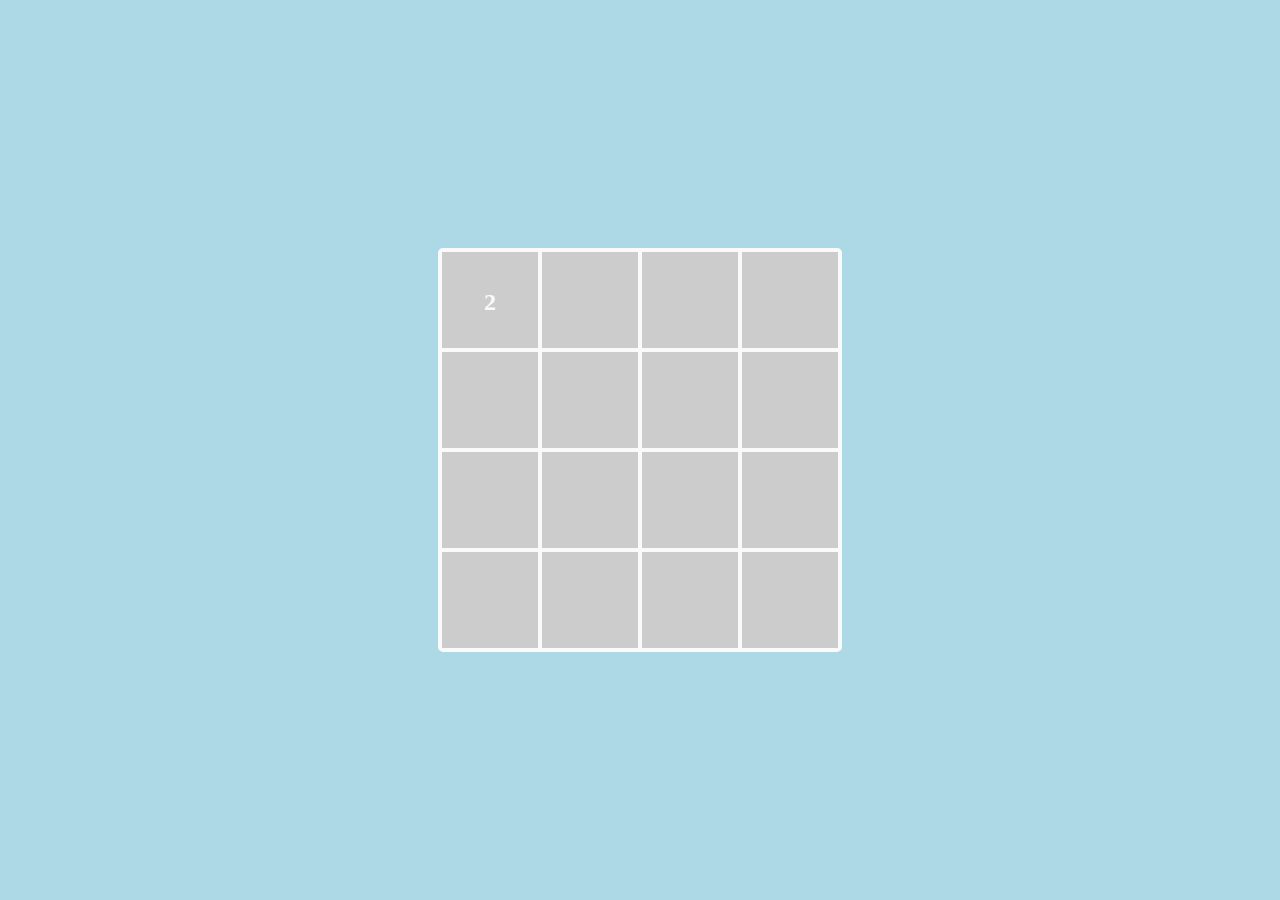
==== index.html @ eef938b9 "'init'" ====
<!DOCTYPE html>
<html>
<head>
	<title></title>
	<link rel="stylesheet" type="text/css" href="index.css">
</head>
<body>
	<div class="box-wrapper">
		<div>2</div>
		<div></div>
		<div></div>
		<div></div>
		<div></div>
		<div></div>
		<div></div>
		<div></div>
		<div></div>
		<div></div>
		<div></div>
		<div></div>
		<div></div>
		<div></div>
		<div></div>
		<div></div>
	</div>

	<script src="./jquery.min.js"></script>
	<!-- <script src="./index.js"></script> -->
	<script type="text/javascript">
		let arr = [0,2,0,2]

		arr = arr.reduce((total, currentValue, currentIndex, arr) => {
			if (currentValue != 0) {
				total.push(currentValue)
			}

			return total
		}, [])

		arr.map((item, index, array) => {
			if (item === array[index + 1]) {
				array[index] = item + array[index + 1]
				array[index + 1] = 0
			}
			return array
		})

		arr = arr.reduce((total, currentValue, currentIndex, arr) => {
			if (currentValue != 0) {
				total.push(currentValue)
			}

			return total
		}, [])

		while(arr.length < 4) {
			arr.push(0)
		}

		console.log(arr)
	</script>
</body>
</html>
---- index.css ----
*{
	padding: 0;
	margin: 0;
}
body{
	background-color: lightblue;
}
.box-wrapper{
	display: flex;
	flex-direction: row;
	flex-wrap: wrap;
	position: absolute;
	top: 50%;
	left: 50%;
	transform: translateX(-50%) translateY(-50%);
	width: 400px;
	height: 400px;
	background-color: #fafafa;
	border-radius: 5px;
	border: 2px solid #fafafa;
}
.box-wrapper div{
	width: 100px;
	height: 100px;
	text-align: center;
	line-height: 100px;
	color: #fafafa;
	font-weight: 700;
	font-size: 24px;
	background-color: #ccc;
	box-sizing: border-box;
	border: 2px solid #fafafa;
}

.value0{
	background-color: #ccc !important;
}
.value2{

}
.value4{
	
}
.value8{
	
}
.value16{
	
}
.value32{
	
}
.value64{
	
}
.value128{
	
}
.value256{
	
}
.value512{
	
}
.value1024{
	
}
.value2048{
	
}
.value4096{
	
}

/*最终游戏设计*/
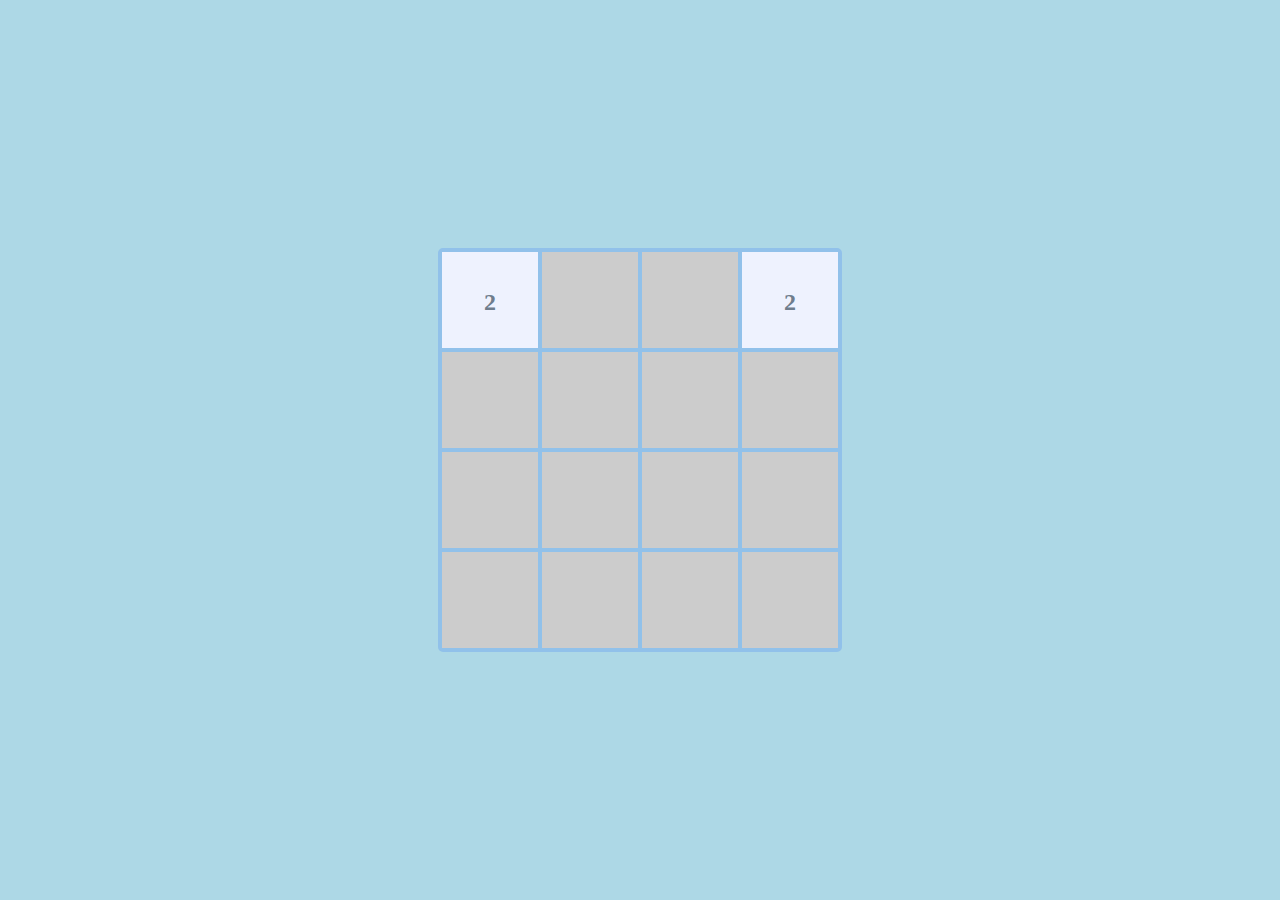
==== commit 9d32ced7: "'完善上下左右操作机制'" ====
--- a/index.html
+++ b/index.html
@@ -6,58 +6,25 @@
 </head>
 <body>
 	<div class="box-wrapper">
-		<div>2</div>
-		<div></div>
-		<div></div>
-		<div></div>
-		<div></div>
-		<div></div>
-		<div></div>
-		<div></div>
-		<div></div>
-		<div></div>
-		<div></div>
-		<div></div>
-		<div></div>
-		<div></div>
-		<div></div>
-		<div></div>
+		<div class="value2">2</div>
+		<div class="value0">0</div>
+		<div class="value0">0</div>
+		<div class="value2">2</div>
+		<div class="value0">0</div>
+		<div class="value0">0</div>
+		<div class="value0">0</div>
+		<div class="value0">0</div>
+		<div class="value0">0</div>
+		<div class="value0">0</div>
+		<div class="value0">0</div>
+		<div class="value0">0</div>
+		<div class="value0">0</div>
+		<div class="value0">0</div>
+		<div class="value0">0</div>
+		<div class="value0">0</div>
 	</div>
 
 	<script src="./jquery.min.js"></script>
-	<!-- <script src="./index.js"></script> -->
-	<script type="text/javascript">
-		let arr = [0,2,0,2]
-
-		arr = arr.reduce((total, currentValue, currentIndex, arr) => {
-			if (currentValue != 0) {
-				total.push(currentValue)
-			}
-
-			return total
-		}, [])
-
-		arr.map((item, index, array) => {
-			if (item === array[index + 1]) {
-				array[index] = item + array[index + 1]
-				array[index + 1] = 0
-			}
-			return array
-		})
-
-		arr = arr.reduce((total, currentValue, currentIndex, arr) => {
-			if (currentValue != 0) {
-				total.push(currentValue)
-			}
-
-			return total
-		}, [])
-
-		while(arr.length < 4) {
-			arr.push(0)
-		}
-
-		console.log(arr)
-	</script>
+	<script src="./index.js"></script>
 </body>
 </html>--- a/index.css
+++ b/index.css
@@ -17,7 +17,7 @@
 	height: 400px;
 	background-color: #fafafa;
 	border-radius: 5px;
-	border: 2px solid #fafafa;
+	border: 2px solid #91C1EA;
 }
 .box-wrapper div{
 	width: 100px;
@@ -29,47 +29,58 @@
 	font-size: 24px;
 	background-color: #ccc;
 	box-sizing: border-box;
-	border: 2px solid #fafafa;
+	border: 2px solid #91C1EA;
 }
 
 .value0{
+	color: #ccc !important;
 	background-color: #ccc !important;
 }
 .value2{
-
+	color: #6F7D8D !important;
+	background-color: #EEF2FE !important;
 }
 .value4{
-	
+	color: #477699 !important;
+	background-color: #E6F4FF !important;
 }
 .value8{
-	
+	color: #0D75B6 !important;
+	background-color: #D4EEFF !important;
 }
 .value16{
-	
+	color: #2D8E9D !important;
+	background-color: #CDEEF6 !important;
 }
 .value32{
-	
+	color: #56931A !important;
+	background-color: #E1F0CF !important;
 }
 .value64{
-	
+	color: #8763CD !important;
+	background-color: #F2E5FF !important;
 }
 .value128{
-	
+	color: #E1657A !important;
+	background-color: #FFD3E0 !important;
 }
 .value256{
-	
+	color: #F37829 !important;
+	background-color: #FFD8B4 !important;
 }
 .value512{
-	
+	color: #fff !important;
+	background-color: #FFA000 !important;
 }
 .value1024{
-	
+	color: #333 !important;
+	background-color: #13D7FF !important;
 }
 .value2048{
-	
+	color: #FFF16C !important;
+	background-color: #FF6EA4 !important;
 }
 .value4096{
-	
-}
-
-/*最终游戏设计*/+	color: #D30413 !important;
+	background-color: #2B2D35 !important;
+}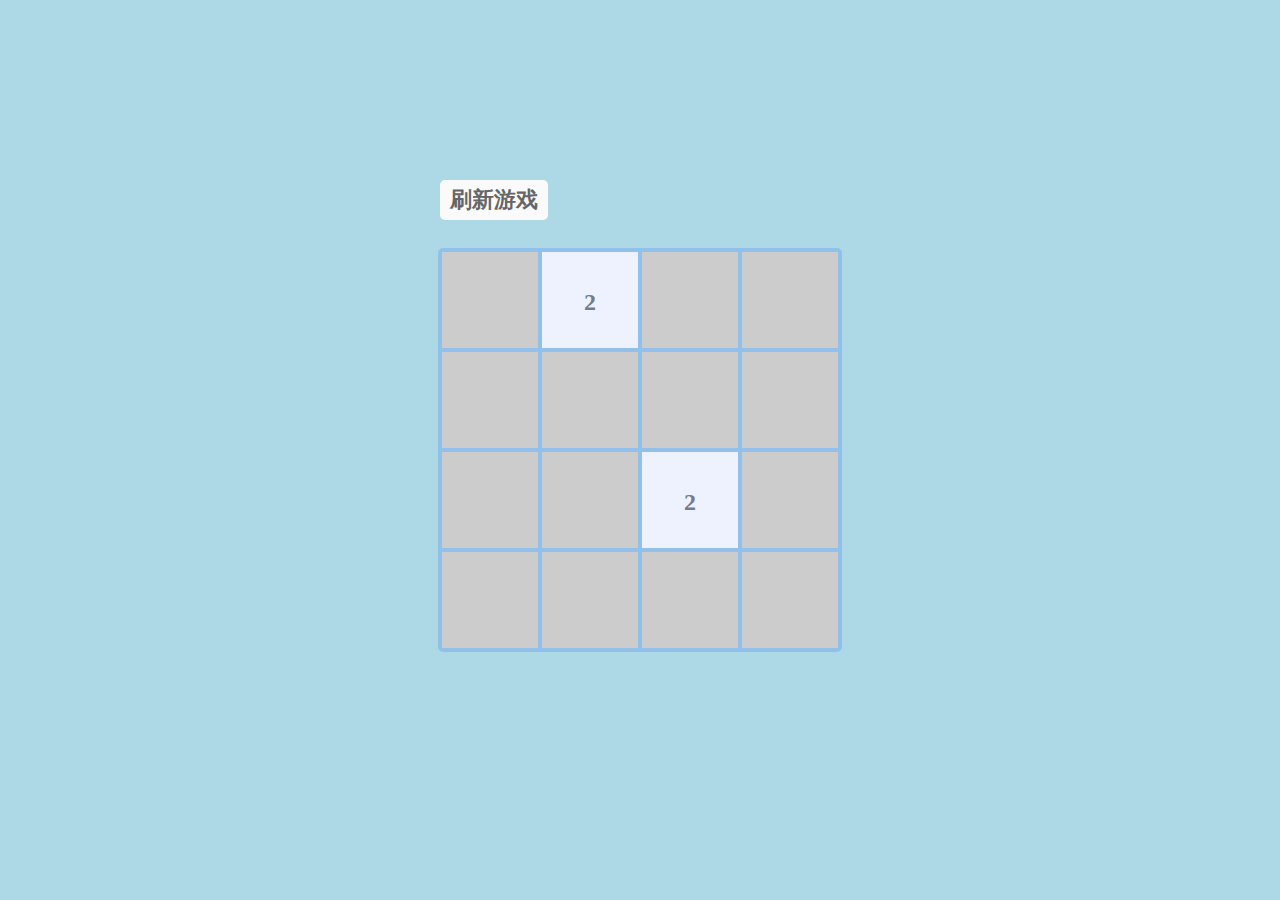
==== commit c141744f: "'添加动画及缓存'" ====
--- a/index.html
+++ b/index.html
@@ -5,24 +5,13 @@
 	<link rel="stylesheet" type="text/css" href="index.css">
 </head>
 <body>
-	<div class="box-wrapper">
-		<div class="value2">2</div>
-		<div class="value0">0</div>
-		<div class="value0">0</div>
-		<div class="value2">2</div>
-		<div class="value0">0</div>
-		<div class="value0">0</div>
-		<div class="value0">0</div>
-		<div class="value0">0</div>
-		<div class="value0">0</div>
-		<div class="value0">0</div>
-		<div class="value0">0</div>
-		<div class="value0">0</div>
-		<div class="value0">0</div>
-		<div class="value0">0</div>
-		<div class="value0">0</div>
-		<div class="value0">0</div>
+	<div class="button-group">
+		<div id="refresh-but">
+			刷新游戏
+		</div>
 	</div>
+
+	<div class="box-wrapper"></div>
 
 	<script src="./jquery.min.js"></script>
 	<script src="./index.js"></script>
--- a/index.css
+++ b/index.css
@@ -15,7 +15,7 @@
 	transform: translateX(-50%) translateY(-50%);
 	width: 400px;
 	height: 400px;
-	background-color: #fafafa;
+	background-color: #ccc;
 	border-radius: 5px;
 	border: 2px solid #91C1EA;
 }
@@ -30,6 +30,77 @@
 	background-color: #ccc;
 	box-sizing: border-box;
 	border: 2px solid #91C1EA;
+}
+.button-group{
+	display: flex;
+	flex-direction: row;
+	flex-wrap: wrap;
+	position: absolute;
+	top: 20%;
+	left: 50%;
+	transform: translateX(-50%);
+	width: 400px;
+}
+.button-group div{
+	background-color: #fafafa;
+	padding: 5px 10px;
+	border-radius: 5px;
+	color: #666;
+	font-weight: 700;
+	font-size: 22px;
+	cursor: pointer;
+}
+.button-group div:active{
+	padding: 3px 7px;
+}
+
+.bounceIn-do{
+	animation: bounceIn 0.5s linear;
+}
+
+@keyframes bounceIn {
+  from,
+  20%,
+  40%,
+  60%,
+  80%,
+  to {
+    -webkit-animation-timing-function: cubic-bezier(0.215, 0.61, 0.355, 1);
+    animation-timing-function: cubic-bezier(0.215, 0.61, 0.355, 1);
+  }
+
+  0% {
+    opacity: 0;
+    -webkit-transform: scale3d(0.3, 0.3, 0.3);
+    transform: scale3d(0.3, 0.3, 0.3);
+  }
+
+  20% {
+    -webkit-transform: scale3d(1.1, 1.1, 1.1);
+    transform: scale3d(1.1, 1.1, 1.1);
+  }
+
+  40% {
+    -webkit-transform: scale3d(0.9, 0.9, 0.9);
+    transform: scale3d(0.9, 0.9, 0.9);
+  }
+
+  60% {
+    opacity: 1;
+    -webkit-transform: scale3d(1.03, 1.03, 1.03);
+    transform: scale3d(1.03, 1.03, 1.03);
+  }
+
+  80% {
+    -webkit-transform: scale3d(0.97, 0.97, 0.97);
+    transform: scale3d(0.97, 0.97, 0.97);
+  }
+
+  to {
+    opacity: 1;
+    -webkit-transform: scale3d(1, 1, 1);
+    transform: scale3d(1, 1, 1);
+  }
 }
 
 .value0{
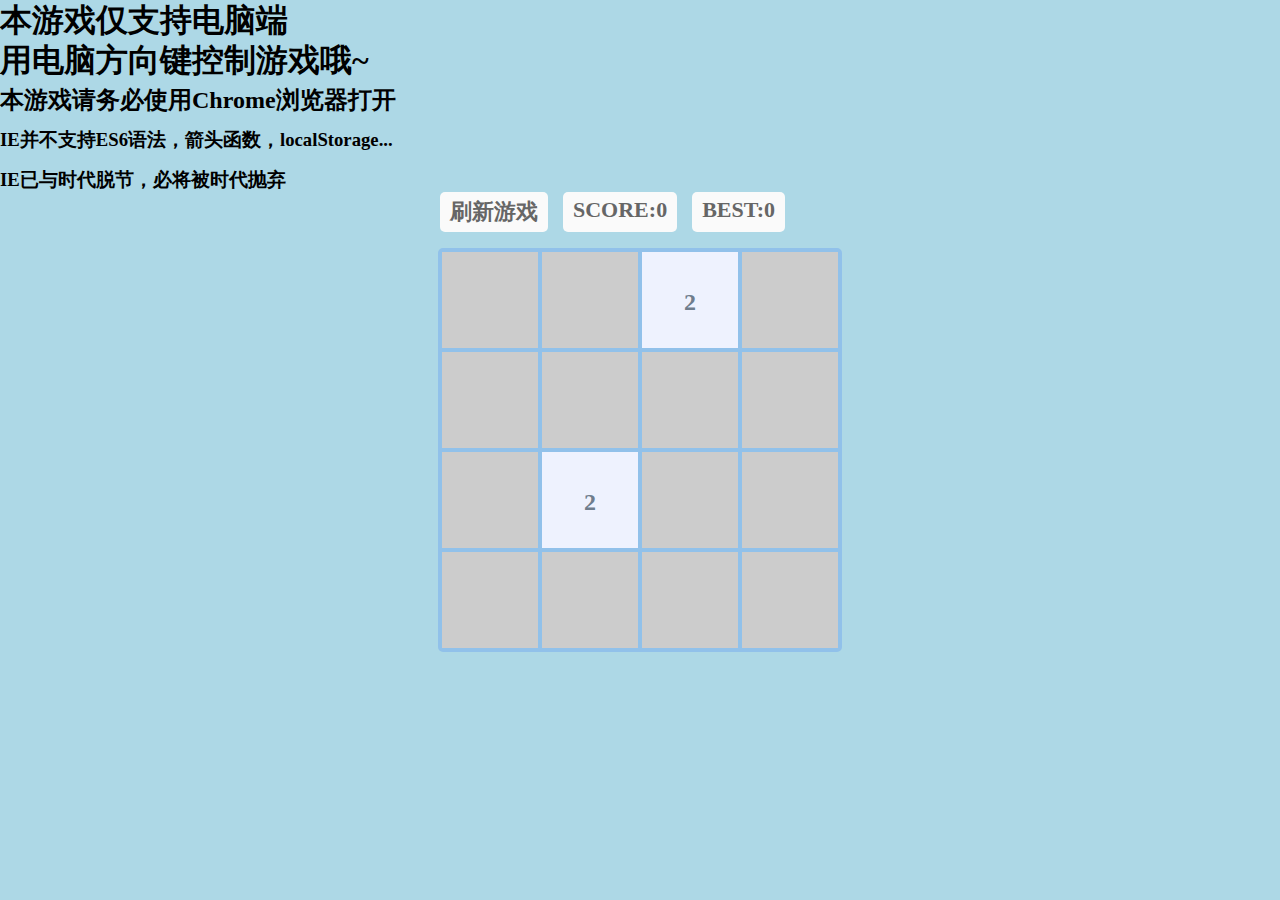
==== commit 65b528aa: "'游戏机制完成'" ====
--- a/index.html
+++ b/index.html
@@ -2,17 +2,48 @@
 <html>
 <head>
 	<title></title>
+	<meta charset="utf-8">
 	<link rel="stylesheet" type="text/css" href="index.css">
 </head>
 <body>
+	<div style="width: 600px;">
+		<h1>本游戏仅支持电脑端</h1>
+		<h1>用电脑方向键控制游戏哦~</h1>
+		<h2>本游戏请务必使用Chrome浏览器打开</h2>
+		<h3>IE并不支持ES6语法，箭头函数，localStorage...</h3>
+		<h3>IE已与时代脱节，必将被时代抛弃</h3>
+	</div>
+
 	<div class="button-group">
-		<div id="refresh-but">
+		<div id="refresh-but" class="global-button">
 			刷新游戏
+		</div>
+
+		<div id="score-block" class="global-button">
+			SCORE:<span id="score-counter">0</span>
+		</div>
+
+		<div id="maxscore-block" class="global-button">
+			BEST:<span id="max-score-counter">0</span>
 		</div>
 	</div>
 
 	<div class="box-wrapper"></div>
 
+	<div class="gameover-wrapper result-wrapper">
+		<div class="result-middle">
+			<h1>Game Over</h1>
+			<span id="try-again-but" class="global-button">重新开始</span>
+		</div>
+	</div>
+
+	<div class="gamewin-wrapper result-wrapper">
+		<div class="result-middle">
+			<h1>Game Win</h1>
+			<span id="restart-but" class="global-button">再玩一次</span>
+		</div>
+	</div>
+
 	<script src="./jquery.min.js"></script>
 	<script src="./index.js"></script>
 </body>
--- a/index.css
+++ b/index.css
@@ -4,6 +4,9 @@
 }
 body{
 	background-color: lightblue;
+}
+h1,h2,h3{
+	line-height: 40px;
 }
 .box-wrapper{
 	display: flex;
@@ -36,12 +39,38 @@
 	flex-direction: row;
 	flex-wrap: wrap;
 	position: absolute;
-	top: 20%;
+	top: 18%;
 	left: 50%;
 	transform: translateX(-50%);
-	width: 400px;
+	width: 500px;
+	margin-left: 50px;
 }
-.button-group div{
+#score-block{
+	margin-left: 15px;
+}
+#maxscore-block{
+	margin-left: 15px;
+}
+
+.result-wrapper{
+	display: none;
+	position: absolute;
+	top: 0;
+	left: 0;
+	background-color: rgba(251,248,239,.5);
+	width: 100%;
+	height: 100%;
+}
+.result-middle{
+	position: absolute;
+	top: 50%;
+	left: 50%;
+	transform: translateX(-50%) translateY(-50%);
+	text-align: center;
+}
+.global-button{
+	margin-top: 30px;
+	display: inline-block;
 	background-color: #fafafa;
 	padding: 5px 10px;
 	border-radius: 5px;
@@ -50,8 +79,8 @@
 	font-size: 22px;
 	cursor: pointer;
 }
-.button-group div:active{
-	padding: 3px 7px;
+.global-button:active{
+	opacity: .7;
 }
 
 .bounceIn-do{
@@ -150,8 +179,4 @@
 .value2048{
 	color: #FFF16C !important;
 	background-color: #FF6EA4 !important;
-}
-.value4096{
-	color: #D30413 !important;
-	background-color: #2B2D35 !important;
 }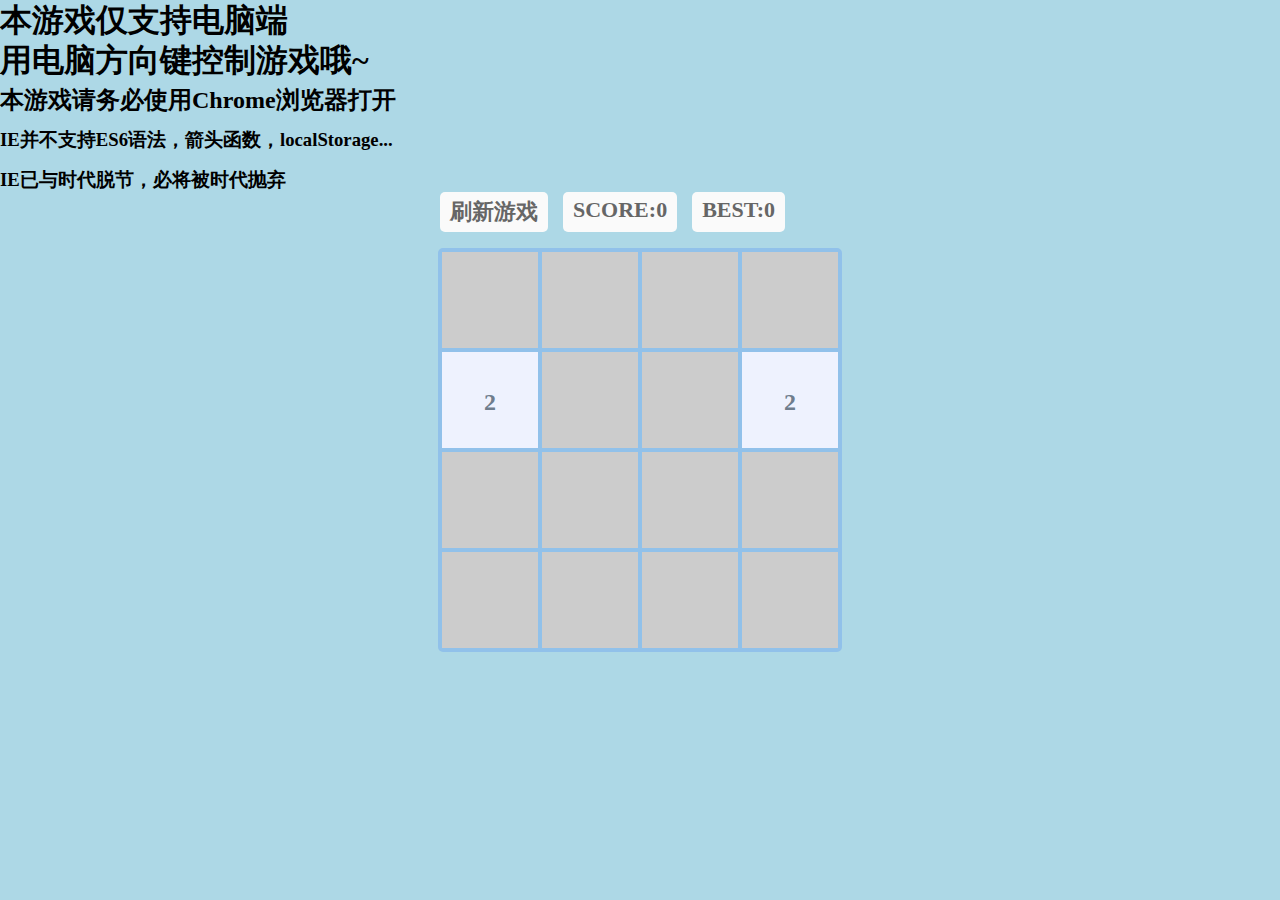
==== commit e7055eaf: "'添加页面失焦与获焦操作'" ====
--- a/index.html
+++ b/index.html
@@ -44,6 +44,12 @@
 		</div>
 	</div>
 
+	<div class="blurfocus-wrapper result-wrapper">
+		<div class="result-middle">
+			<h1>请点击页面，继续游戏</h1>
+		</div>
+	</div>
+
 	<script src="./jquery.min.js"></script>
 	<script src="./index.js"></script>
 </body>
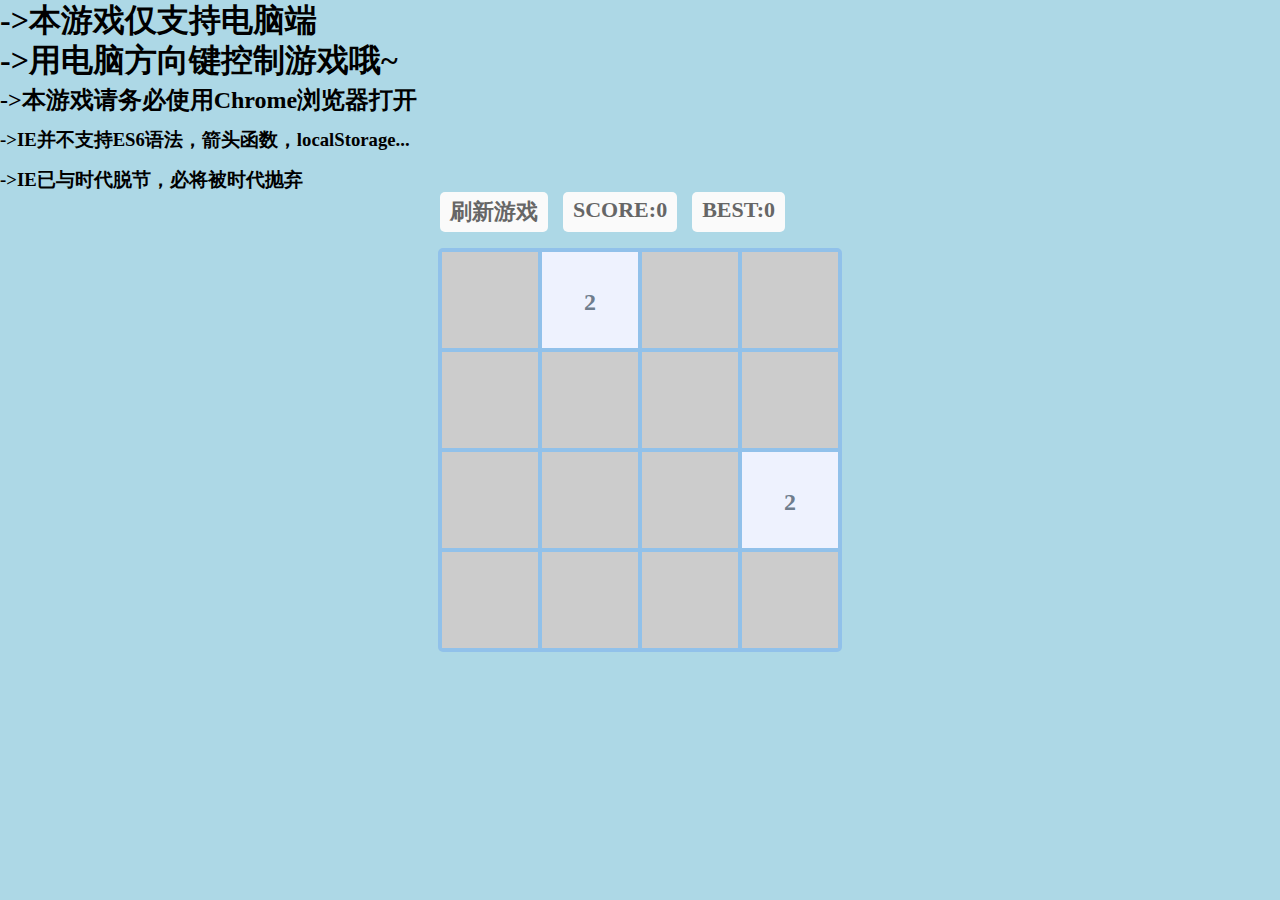
==== commit a7fa781b: "'最后完善，使用前请阅读README'" ====
--- a/index.html
+++ b/index.html
@@ -7,11 +7,11 @@
 </head>
 <body>
 	<div style="width: 600px;">
-		<h1>本游戏仅支持电脑端</h1>
-		<h1>用电脑方向键控制游戏哦~</h1>
-		<h2>本游戏请务必使用Chrome浏览器打开</h2>
-		<h3>IE并不支持ES6语法，箭头函数，localStorage...</h3>
-		<h3>IE已与时代脱节，必将被时代抛弃</h3>
+		<h1>->本游戏仅支持电脑端</h1>
+		<h1>->用电脑方向键控制游戏哦~</h1>
+		<h2>->本游戏请务必使用Chrome浏览器打开</h2>
+		<h3>->IE并不支持ES6语法，箭头函数，localStorage...</h3>
+		<h3>->IE已与时代脱节，必将被时代抛弃</h3>
 	</div>
 
 	<div class="button-group">
@@ -28,7 +28,8 @@
 		</div>
 	</div>
 
-	<div class="box-wrapper"></div>
+	<div class="box-wrapper">
+	</div>
 
 	<div class="gameover-wrapper result-wrapper">
 		<div class="result-middle">
@@ -46,7 +47,7 @@
 
 	<div class="blurfocus-wrapper result-wrapper">
 		<div class="result-middle">
-			<h1>请点击页面，继续游戏</h1>
+			<h1>请点击页面，继续游戏<br />(如有失效，请刷新界面)</h1>
 		</div>
 	</div>
 
--- a/index.css
+++ b/index.css
@@ -86,7 +86,6 @@
 .bounceIn-do{
 	animation: bounceIn 0.5s linear;
 }
-
 @keyframes bounceIn {
   from,
   20%,
@@ -170,13 +169,15 @@
 }
 .value512{
 	color: #fff !important;
-	background-color: #FFA000 !important;
+	background-color: #21D4FD !important;
+	background-image: linear-gradient(19deg, #21D4FD 0%, #B721FF 100%);
 }
 .value1024{
 	color: #333 !important;
-	background-color: #13D7FF !important;
+	background-color: #52ACFF !important;
+	background-image: linear-gradient(180deg, #52ACFF 25%, #FFE32C 100%);
 }
 .value2048{
-	color: #FFF16C !important;
-	background-color: #FF6EA4 !important;
+	color: #fff !important;
+	background-color: #000 !important;
 }